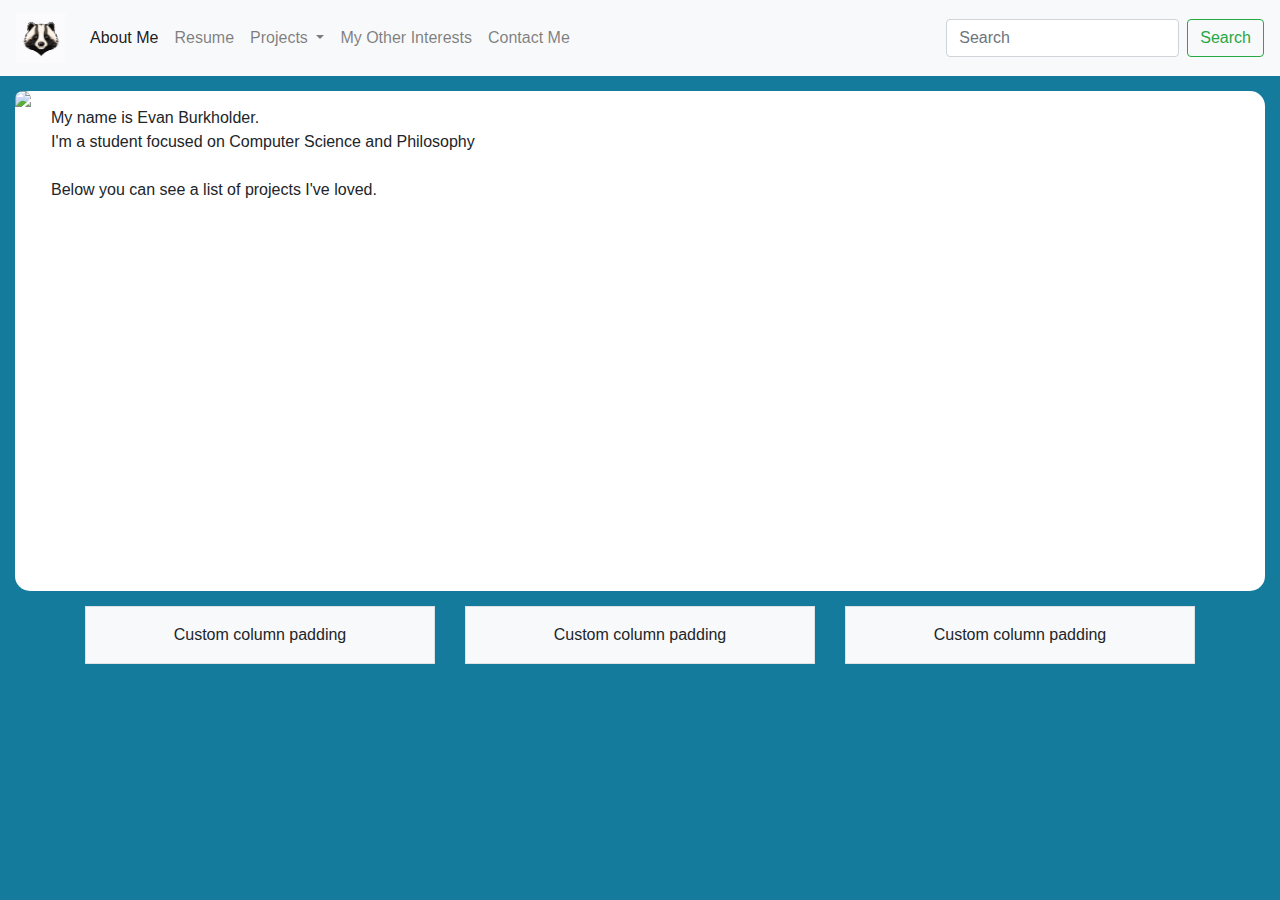
==== aboutme.html @ 1e744a54 "Add files via upload" ====
<!DOCTYPE html>
<head>
    <meta charset="UTF-8">
    <meta name="viewport" content="width=device-width, initial-scale=1.0, shrink-to-fit=no">
    <meta http-equiv="X-UA-Compatible" content="ie=edge">
    <title>Evan Burkholder</title>
    <link rel="stylesheet" href="./styles.css">
    <link rel="icon" href="./favicon.ico" type="image/x-icon">
    <link rel="stylesheet" href="https://cdn.jsdelivr.net/npm/bootstrap@4.3.1/dist/css/bootstrap.min.css" integrity="sha384-ggOyR0iXCbMQv3Xipma34MD+dH/1fQ784/j6cY/iJTQUOhcWr7x9JvoRxT2MZw1T" crossorigin="anonymous">
  </head>
<body id="body">
  <div id="page-container">
    <nav class="navbar navbar-expand-lg navbar-light bg-light">
      <a class="navbar-brand" href="index.html"><img src="badger.jpg" width="50px"></a>
      <button class="navbar-toggler" type="button" data-toggle="collapse" data-target="#navbarSupportedContent" aria-controls="navbarSupportedContent" aria-expanded="false" aria-label="Toggle navigation">
        <span class="navbar-toggler-icon"></span>
      </button>
    
      <div class="collapse navbar-collapse" id="navbarSupportedContent">
        <ul class="navbar-nav mr-auto">
          <li class="nav-item active">
            <a class="nav-link" href="#">About Me <span class="sr-only">(current)</span></a>
          </li>
          <li class="nav-item">
            <a class="nav-link" href="resume.html">Resume </a>
          </li>
          <li class="nav-item dropdown">
            <a class="nav-link dropdown-toggle" href="#" id="navbarDropdown" role="button" data-toggle="dropdown" aria-haspopup="true" aria-expanded="false">
              Projects
            </a>
            <div class="dropdown-menu" aria-labelledby="navbarDropdown">
              <a class="dropdown-item" href="#">Solved Games</a>
              <a class="dropdown-item" href="#">Riot API</a>
              <div class="dropdown-divider"></div>
              <a class="dropdown-item" href="#">Philosophy</a>
            </div>
          </li>
          <li class="nav-item">
            <a class="nav-link" href="otherinterests.html">My Other Interests</a>
          </li>
          <li class="nav-item">
            <a class="nav-link" href="contact.html">Contact Me</a>
          </li>
          <!---
          <li class="nav-item">
            <a class="nav-link disabled" href="#" tabindex="-1" aria-disabled="true">Disabled</a>
          </li>
          -->
        </ul>
        <form class="form-inline my-2 my-lg-0">
          <input class="form-control mr-sm-2" type="search" placeholder="Search" aria-label="Search">
          <button class="btn btn-outline-success my-2 my-sm-0" type="submit">Search</button>
        </form>
      </div>
    </nav>
    <div id="main">
      <div class="about-container">
        <img id="me" class="about-image" src="profile.jpg" height="500rem">
        <div class="about-text">
          <p>My name is Evan Burkholder.<br>
          I'm a student focused on Computer Science and Philosophy<br>
          <br>Below you can see a list of projects I've loved.</p>
        </div>
      </div>
    </div>
    <div class="container">
      <div class="row">
        <div class="col">
        <div class="p-3 border bg-light">Custom column padding</div>
        </div>
        <div class="col">
          <div class="p-3 border bg-light">Custom column padding</div>
        </div>
        <div class="col">
          <div class="p-3 border bg-light">Custom column padding</div>
        </div>
      </div>
    </div>
  </div>
    
    <footer></footer>
<script src="https://code.jquery.com/jquery-3.3.1.slim.min.js" integrity="sha384-q8i/X+965DzO0rT7abK41JStQIAqVgRVzpbzo5smXKp4YfRvH+8abtTE1Pi6jizo" crossorigin="anonymous"></script>
<script src="https://cdn.jsdelivr.net/npm/popper.js@1.14.7/dist/umd/popper.min.js" integrity="sha384-UO2eT0CpHqdSJQ6hJty5KVphtPhzWj9WO1clHTMGa3JDZwrnQq4sF86dIHNDz0W1" crossorigin="anonymous"></script>
<script src="https://cdn.jsdelivr.net/npm/bootstrap@4.3.1/dist/js/bootstrap.min.js" integrity="sha384-JjSmVgyd0p3pXB1rRibZUAYoIIy6OrQ6VrjIEaFf/nJGzIxFDsf4x0xIM+B07jRM" crossorigin="anonymous"></script>
</body>
---- styles.css ----
#body {
    background-color: rgb(21, 123, 156);
}


button {
    background-color: #aa80f3;
    border: none;
    border-radius: 10px;
    color:white;
    padding: 15px 32px;
    text-align: center;
    text-decoration: none;
    display: inline-block;
    font-size: 16px;
}

#me {
    border-radius: 15px;
}

.about-container {
    display: flex;
    align-items: flex-start; /* Aligns items to the start of the container */
}

.about-image {
    border-radius: 15px;
    margin-right: 20px; /* Adds some space between the image and the text */
}

.about-text {
    /* This will ensure the text is aligned at the top next to the image */
    margin-top: 15px;
    margin-bottom: 15px;
    display: block;
    flex-direction: column;
    justify-content: flex-start;
}

.resume-container {
    display: flex;
    align-items: flex-start; /* Aligns items to the start of the container */
}

.resume-text {
    /* This will ensure the text is aligned at the top next to the image */
    margin: 15px;
    flex-direction: column;
    justify-content: flex-start;
}

.resume-text hr {
    width: 85%;
    margin-bottom: 15px;
}

#main {
    margin-top: 15px;
    margin-left: 15px;
    margin-right: 15px;    
    background-color: white;
    border-radius: 15px;
}

.row {
    text-align: center;
}

.container {
    margin-top: 15px;
}

#page-container {
    position: relative;
    min-height: 100vh;
}

#content-wrap {
    padding-bottom: 2.5rem;    /* Footer height */
}

footer {
    position: absolute;
    bottom: 0;
    width: 100%;
    height: 2.5rem;            /* Footer height */
}

/* Solid border */
hr {
    background-color: black;
    color: black;
    display: block;
    border-top: 3px solid black;
}
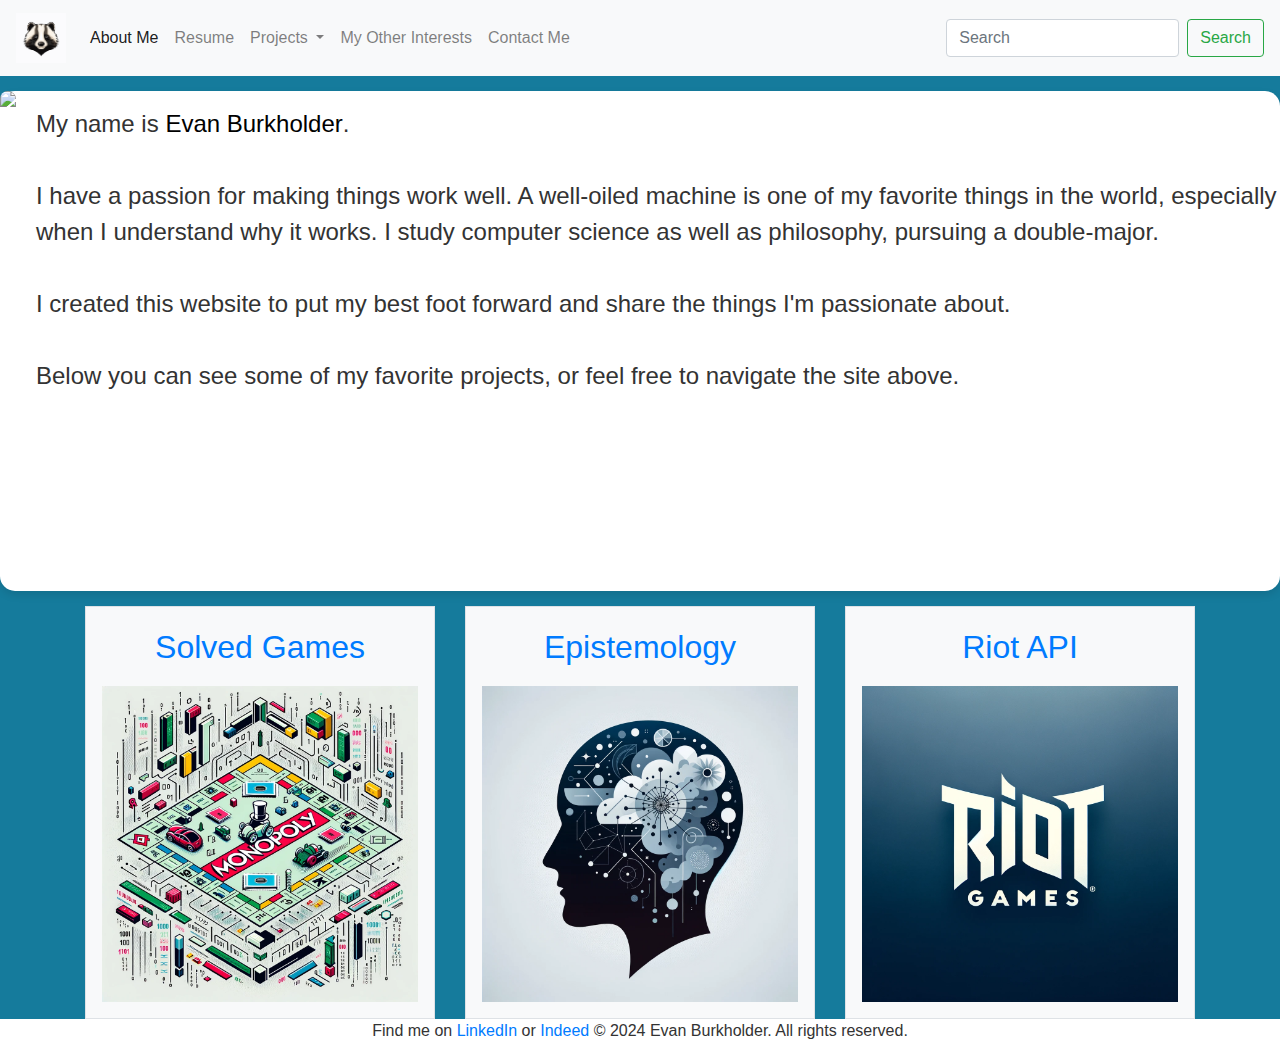
==== commit 95a133ce: "Add files via upload" ====
--- a/aboutme.html
+++ b/aboutme.html
@@ -29,10 +29,10 @@
               Projects
             </a>
             <div class="dropdown-menu" aria-labelledby="navbarDropdown">
-              <a class="dropdown-item" href="#">Solved Games</a>
-              <a class="dropdown-item" href="#">Riot API</a>
+              <a class="dropdown-item" href="solvedgames.html">Solved Games</a>
+              <a class="dropdown-item" href="riotapi.html">Riot API</a>
               <div class="dropdown-divider"></div>
-              <a class="dropdown-item" href="#">Philosophy</a>
+              <a class="dropdown-item" href="epistemology.html">Epistemology</a>
             </div>
           </li>
           <li class="nav-item">
@@ -57,28 +57,49 @@
       <div class="about-container">
         <img id="me" class="about-image" src="profile.jpg" height="500rem">
         <div class="about-text">
-          <p>My name is Evan Burkholder.<br>
-          I'm a student focused on Computer Science and Philosophy<br>
-          <br>Below you can see a list of projects I've loved.</p>
+          <p>My name is <span class="aboutName">Evan Burkholder</span>.<br>
+          <br>
+          I have a passion for making things work well. 
+          A well-oiled machine is one of my favorite things in the world, 
+          especially when I understand why it works. I study computer science 
+          as well as philosophy, pursuing a double-major. 
+          <br>
+          <br>
+          I created this website to put my best foot forward and share the 
+          things I'm passionate about.
+          <br>
+          <br>
+          Below you can see some of my favorite projects, or feel free to navigate the site above.</p>
         </div>
       </div>
     </div>
     <div class="container">
       <div class="row">
-        <div class="col">
-        <div class="p-3 border bg-light">Custom column padding</div>
-        </div>
-        <div class="col">
-          <div class="p-3 border bg-light">Custom column padding</div>
-        </div>
-        <div class="col">
-          <div class="p-3 border bg-light">Custom column padding</div>
-        </div>
+        <div class="col"><a href="solvedgames.html">
+          <div class="p-3 border bg-light project-text">Solved Games<br>
+            <img class="project-image" src="monopoly.webp">
+          </div>
+        </div></a>
+        <div class="col"><a href="epistemology.html">
+          <div class="p-3 border bg-light project-text">Epistemology<br>
+            <img class="project-image" src="epistemology.webp">
+          </div>
+        </div></a>
+        <div class="col"><a href="riotapi.html">
+          <div class="p-3 border bg-light project-text">Riot API<br>
+            <img class="project-image" href="riotapi.html" src="riotlogo.webp">
+          </div>
+        </div></a>
       </div>
     </div>
   </div>
     
-    <footer></footer>
+  <footer class="text-center text-lg-start">
+    <span class="left-footer">
+      Find me on <a href="https://www.linkedin.com/in/evan-burkholder-806610175/">LinkedIn</a> or <a href="https://profile.indeed.com/?hl=en_US&co=US&from=gnav-menu-homepage">Indeed</a>
+    </span>
+    <span class="right-footer">© 2024 Evan Burkholder. All rights reserved.</span>
+  </footer>
 <script src="https://code.jquery.com/jquery-3.3.1.slim.min.js" integrity="sha384-q8i/X+965DzO0rT7abK41JStQIAqVgRVzpbzo5smXKp4YfRvH+8abtTE1Pi6jizo" crossorigin="anonymous"></script>
 <script src="https://cdn.jsdelivr.net/npm/popper.js@1.14.7/dist/umd/popper.min.js" integrity="sha384-UO2eT0CpHqdSJQ6hJty5KVphtPhzWj9WO1clHTMGa3JDZwrnQq4sF86dIHNDz0W1" crossorigin="anonymous"></script>
 <script src="https://cdn.jsdelivr.net/npm/bootstrap@4.3.1/dist/js/bootstrap.min.js" integrity="sha384-JjSmVgyd0p3pXB1rRibZUAYoIIy6OrQ6VrjIEaFf/nJGzIxFDsf4x0xIM+B07jRM" crossorigin="anonymous"></script>
--- a/styles.css
+++ b/styles.css
@@ -1,4 +1,6 @@
 #body {
+    font-family: 'Segoe UI', Tahoma, Geneva, Verdana, sans-serif;
+    color: #333;
     background-color: rgb(21, 123, 156);
 }
 
@@ -15,6 +17,56 @@
     font-size: 16px;
 }
 
+h2.generic-header {
+    text-align: center;
+    color: #249590;
+    font-size: 300%;
+}
+
+.booltip {
+    position: relative;
+    display: inline-block;
+  }
+  
+  .booltip .tooltiptext {
+    font-size: medium;
+    visibility: hidden;
+    width: 140px;
+    background-color: #555;
+    color: #fff;
+    text-align: center;
+    border-radius: 6px;
+    padding: 5px;
+    position: absolute;
+    z-index: 1;
+    bottom: 120%;
+    left: 50%;
+    margin-left: -75px;
+    opacity: 0;
+    transition: opacity 0.3s;
+  }
+  
+  .booltip .tooltiptext::after {
+    content: "";
+    position: absolute;
+    top: 100%;
+    left: 50%;
+    margin-left: -5px;
+    border-width: 5px;
+    border-style: solid;
+    border-color: #555 transparent transparent transparent;
+  }
+  
+  .booltip:hover .tooltiptext {
+    visibility: visible;
+    opacity: 1;
+  }
+
+.link {
+    color:blue;
+    text-decoration: underline;
+}
+
 #me {
     border-radius: 15px;
 }
@@ -36,6 +88,7 @@
     display: block;
     flex-direction: column;
     justify-content: flex-start;
+    font-size: x-large;
 }
 
 .resume-container {
@@ -43,11 +96,54 @@
     align-items: flex-start; /* Aligns items to the start of the container */
 }
 
+
+.contact-container {
+    padding: 15px;
+    align-items: flex-start; /* Aligns items to the start of the container */
+}
+
 .resume-text {
     /* This will ensure the text is aligned at the top next to the image */
     margin: 15px;
+    font-size:x-large;
+    text-align: center;
     flex-direction: column;
-    justify-content: flex-start;
+    justify-content: center;
+}
+
+.contact-me {
+    /* This will ensure the text is aligned at the top next to the image */
+    margin: 0px;
+    padding-bottom: 25px;
+    font-size: xx-large;
+    text-align: center;
+    flex-direction: column;
+    justify-content: center;
+}
+
+.other-interests {
+    /* This will ensure the text is aligned at the top next to the image */
+    padding-top: 15px;
+    font-size: 140%;
+    text-align: left;
+    display: flex;
+    align-items: flex-start;
+}
+
+
+
+.resume-text ul {
+    list-style-type: none; /* Remove default list styling */
+    padding: 0;
+}
+
+.resume-text ul li::before {
+    content: "•"; /* Add custom bullets */
+    color: #2f72c0; /* Match the bullet color with the headings */
+    font-weight: bold; /* Make the bullets bold */
+    display: inline-block; 
+    width: 1em; /* Ensure the bullets align with the text */
+    margin-left: -1em; /* Position bullets correctly */
 }
 
 .resume-text hr {
@@ -55,12 +151,49 @@
     margin-bottom: 15px;
 }
 
+.resume-text h1 {
+    color: #249590; /* Green color for headings */
+}
+
+.resume-text h2 {
+    color: #2f72c0; /* Blue color for headings */
+}
+
+.aboutName {
+    color: black;
+    font-weight: 500;
+}
+
+.resume-text p, .resume-text li {
+    color: #555; /* Slightly darker text color for better readability */
+}
+
+.project-image {
+    margin-top: 15px;
+    max-width: 100%;
+}
+
+.project-text {
+    padding: 0px;
+    font-size: xx-large;
+}
+
 #main {
     margin-top: 15px;
-    margin-left: 15px;
-    margin-right: 15px;    
+    margin-left: auto; /* Center align */
+    margin-right: auto; /* Center align */
+    max-width: 1800px; /* Maximum width */
     background-color: white;
     border-radius: 15px;
+    box-shadow: 0 4px 8px rgba(0,0,0,0.1);
+}
+
+@media (max-width: 800px) {
+    .resume-main {
+        max-width: 800px;
+        margin: 15px auto;
+        padding: 20px;
+    }/* CSS that should be displayed if width is equal to or less than 800px goes here */
 }
 
 .row {
@@ -72,19 +205,93 @@
 }
 
 #page-container {
-    position: relative;
+    display: flex;
+    flex-direction: column;
     min-height: 100vh;
-}
-
-#content-wrap {
+    margin: 0;
     padding-bottom: 2.5rem;    /* Footer height */
+    flex: 1;
+}
+
+.page-wrap {
+    margin-bottom: 2.5rem;
+    padding-bottom: 2.5rem;
+}
+
+.solved-game-content {
+    margin-left: 15px;
+    margin-right: 15px;
+}
+
+.code-wrapper {
+    margin-top: 20px;
+    margin-left: auto;
+    margin-right: auto;
+    padding: 10px;
+    border-radius: 15px;
+    background-color: white;
+    max-width: 90%;
+    margin-bottom: 30px;
+}
+
+.me-wrapper {
+    margin-top: 20px;
+    margin-left: auto;
+    margin-right: auto;
+    padding: 10px;
+    border-radius: 15px;
+    background-color: white;
+    max-width: 90%;
+    margin-bottom: 30px;
+}
+
+.codeglimpse {
+    display: block;
+    max-width: 90%;
+    max-height: 90%;
+    margin-left: auto;
+    margin-right: auto;
+}
+
+.welcome-message {
+    color: white;
+    display: block;
+    margin-left: auto;
+    margin-right: auto;
+    margin-top: 20vh;
+    font-size: 15vw;
+    text-align: center;
+    text-decoration: none;
+}
+
+.welcome-message:hover {
+    text-decoration: none;
+    color: #dadada;
+}
+
+
+
+.meglimpse {
+    display: block;
+    max-width: 100%;
+    max-height: auto;
+    margin-left: auto;
+    margin-right: auto;
+}
+
+
+.page-wrap:after{
+    content: "";
+    display: block;
 }
 
 footer {
-    position: absolute;
-    bottom: 0;
-    width: 100%;
-    height: 2.5rem;            /* Footer height */
+    position: -webkit-sticky; /* For Safari */
+    position: sticky;
+    top: 100vh;
+    margin-top: -2.5rem; /* Negative margin equal to the footer's height */
+    height: 2.5rem; /* Adjust if your footer height is different */
+    background-color: rgb(255, 255, 255);
 }
 
 /* Solid border */
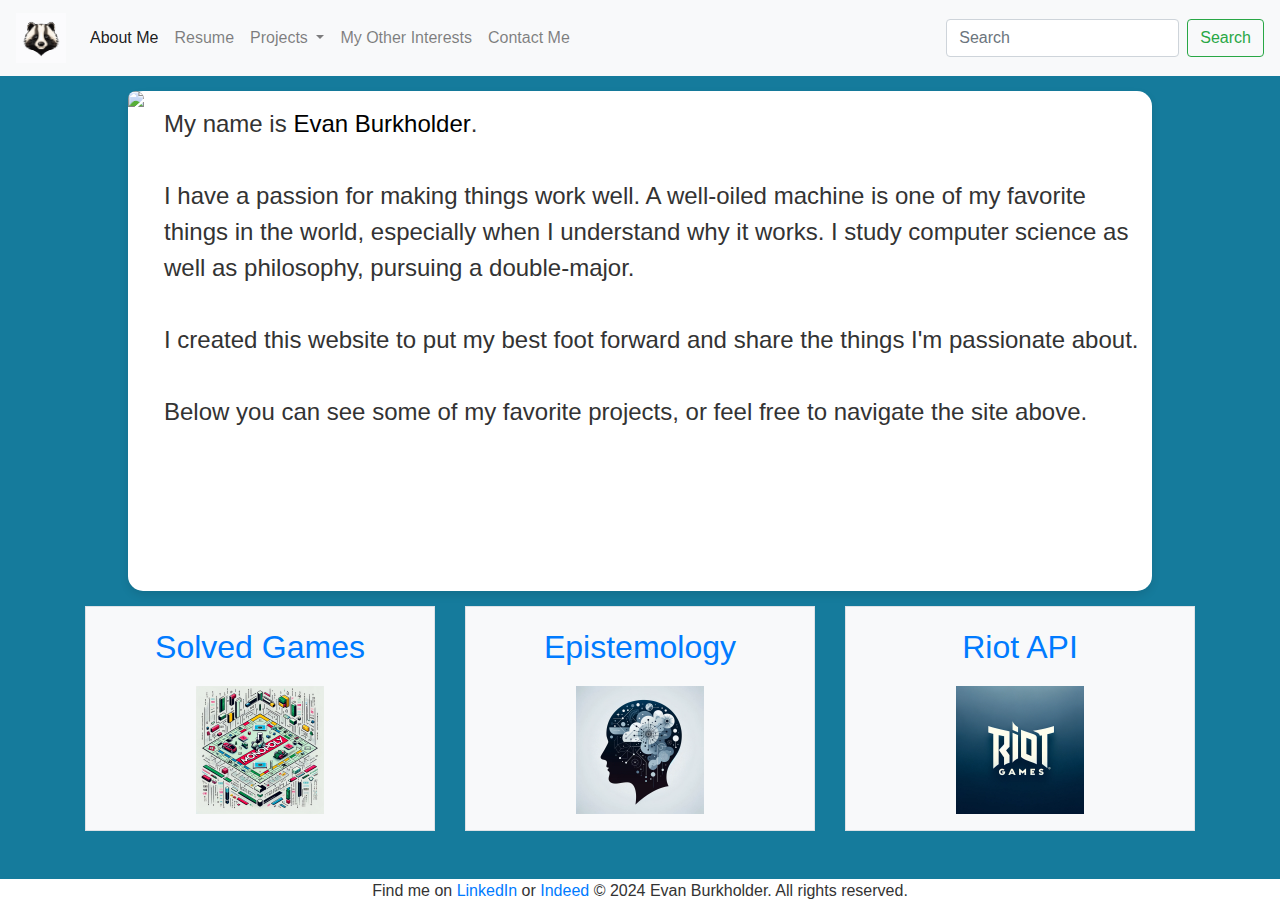
==== commit dbcd7ea3: "Add files via upload" ====
--- a/aboutme.html
+++ b/aboutme.html
@@ -92,6 +92,9 @@
         </div></a>
       </div>
     </div>
+    <br>
+    <br>
+    
   </div>
     
   <footer class="text-center text-lg-start">
--- a/styles.css
+++ b/styles.css
@@ -20,7 +20,7 @@
 h2.generic-header {
     text-align: center;
     color: #249590;
-    font-size: 300%;
+    font-size: 200%;
 }
 
 .booltip {
@@ -105,7 +105,7 @@
 .resume-text {
     /* This will ensure the text is aligned at the top next to the image */
     margin: 15px;
-    font-size:x-large;
+    font-size:large;
     text-align: center;
     flex-direction: column;
     justify-content: center;
@@ -115,7 +115,7 @@
     /* This will ensure the text is aligned at the top next to the image */
     margin: 0px;
     padding-bottom: 25px;
-    font-size: xx-large;
+    font-size: x-large;
     text-align: center;
     flex-direction: column;
     justify-content: center;
@@ -147,7 +147,7 @@
 }
 
 .resume-text hr {
-    width: 85%;
+    width: 60vw;
     margin-bottom: 15px;
 }
 
@@ -170,7 +170,7 @@
 
 .project-image {
     margin-top: 15px;
-    max-width: 100%;
+    max-width: 10vw;
 }
 
 .project-text {
@@ -182,7 +182,7 @@
     margin-top: 15px;
     margin-left: auto; /* Center align */
     margin-right: auto; /* Center align */
-    max-width: 1800px; /* Maximum width */
+    max-width: 80vw; /* Maximum width */
     background-color: white;
     border-radius: 15px;
     box-shadow: 0 4px 8px rgba(0,0,0,0.1);
@@ -230,7 +230,7 @@
     padding: 10px;
     border-radius: 15px;
     background-color: white;
-    max-width: 90%;
+    max-width: 80vw;
     margin-bottom: 30px;
 }
 
@@ -268,7 +268,6 @@
     text-decoration: none;
     color: #dadada;
 }
-
 
 
 .meglimpse {
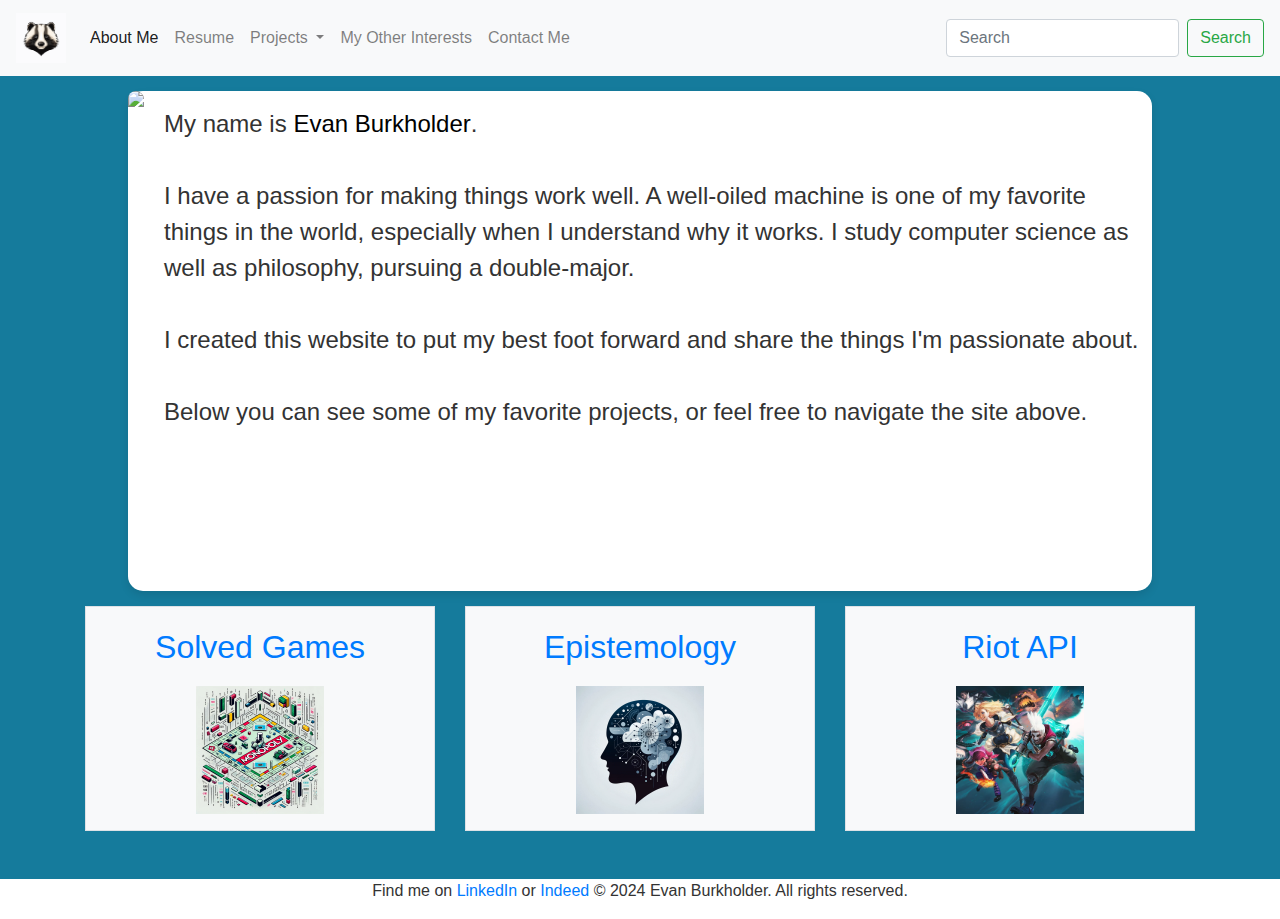
==== commit dd20a4fd: "Add files via upload" ====
--- a/aboutme.html
+++ b/aboutme.html
@@ -87,7 +87,7 @@
         </div></a>
         <div class="col"><a href="riotapi.html">
           <div class="p-3 border bg-light project-text">Riot API<br>
-            <img class="project-image" href="riotapi.html" src="riotlogo.webp">
+            <img class="project-image" href="riotapi.html" src="leagueicon.png">
           </div>
         </div></a>
       </div>
